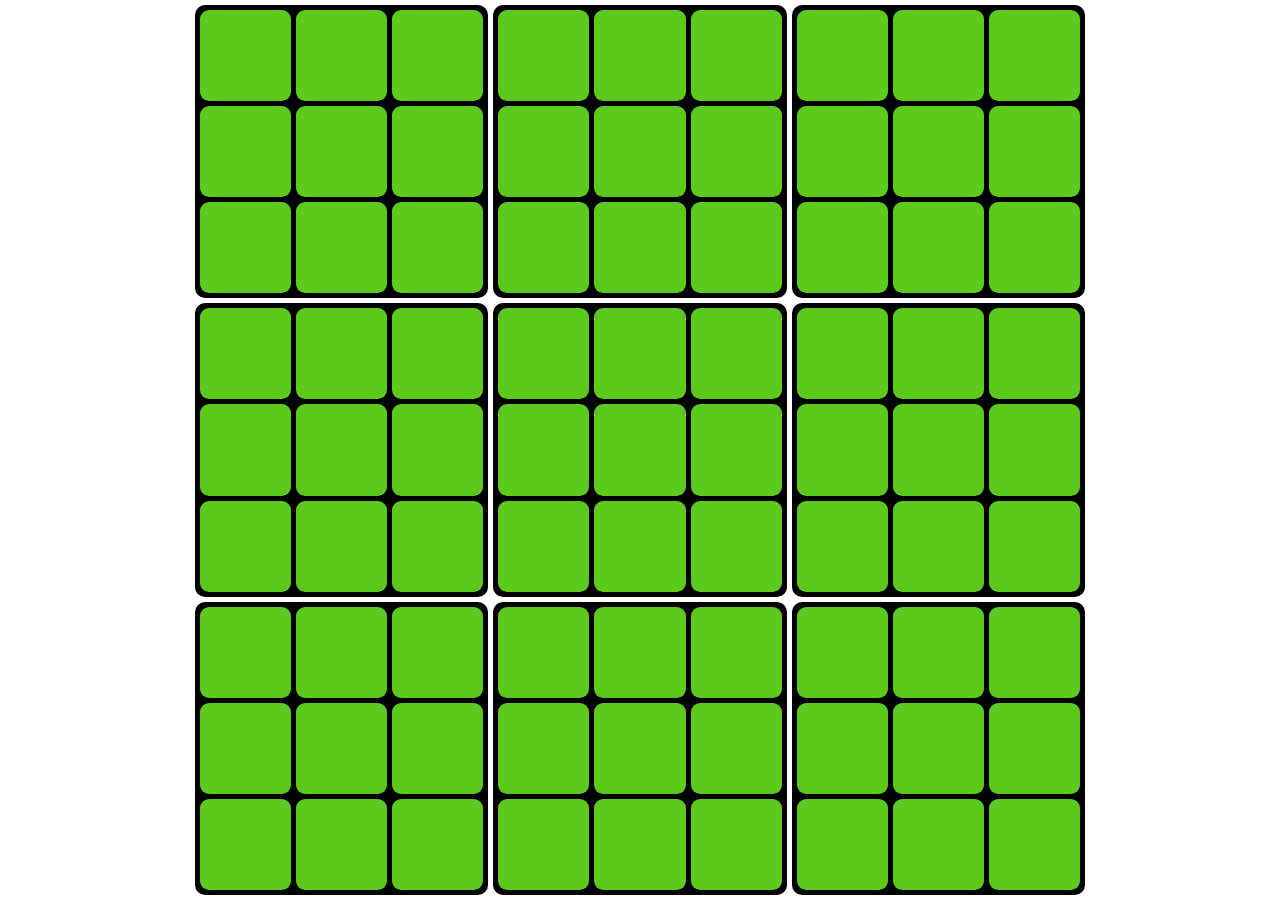
==== index.html @ 059cf575 "setup board and click event" ====
<!DOCTYPE html>
<html lang="en">
<head>
    <meta charset="UTF-8">
    <meta name="viewport" content="width=device-width, initial-scale=1.0">
    <title>3x3 Box</title>
    <style>
        * {
            padding: 0;
            margin: 0;
            box-sizing: border-box;
        }
        body{
            display: flex;
            justify-content: center;
            align-items: center;
            height: 100vh;
        }

        .box-container {
            display: grid;
            grid-template-columns: repeat(3, 1fr);
            grid-template-rows: repeat(3, 1fr);
            grid-gap: 5px;
            padding: 5px;
        }

        .box {
            display: grid;
            grid-template-columns: repeat(3, 1fr);
            grid-template-rows: repeat(3, 1fr);
            background-color: #000;
            overflow: hidden;
            border-radius: 10px;
            grid-gap: 5px;
            padding: 5px;
        }

        .XO-box {
            display: flex;
            width: 100%;
            height: 100%;
            line-height: calc(50% - 400%);
            border-radius: 10%;
            font-size: 400%;
            text-align: center;
            background-color: rgb(92, 202, 29);
            cursor: pointer;
            justify-content: center;
            align-items: center;
        }

    </style>
</head>
<body>
    <div class="box-container">
        <div class="box"></div>
        <div class="box"></div>
        <div class="box"></div>
        <div class="box"></div>
        <div class="box"></div>
        <div class="box"></div>
        <div class="box"></div>
        <div class="box"></div>
        <div class="box"></div>
    </div>
</body>
<script src="script.js"></script>
<script>
    const container = document.querySelector('.box-container')
    const boxes = document.querySelectorAll('.box');
    Resize();
    function Resize(){
        const size = Math.min(window.innerWidth, window.innerHeight);
        container.style.width = size + 'px';
        container.style.height = size + 'px';
    }
    window.addEventListener('resize', () => {Resize()})


    boxes.forEach((box,index) => {
        box.id = index;
       for(let i = 0; i < 9; i++){
            const div = document.createElement('div');
            div.classList.add('XO-box');
            div.dataset.row = Math.floor(i / 3);
            div.dataset.col = i % 3;
            box.appendChild(div);
            div.addEventListener('click', (e) => {
               play(e, index)
            })
       }
    })
</script>
</html>
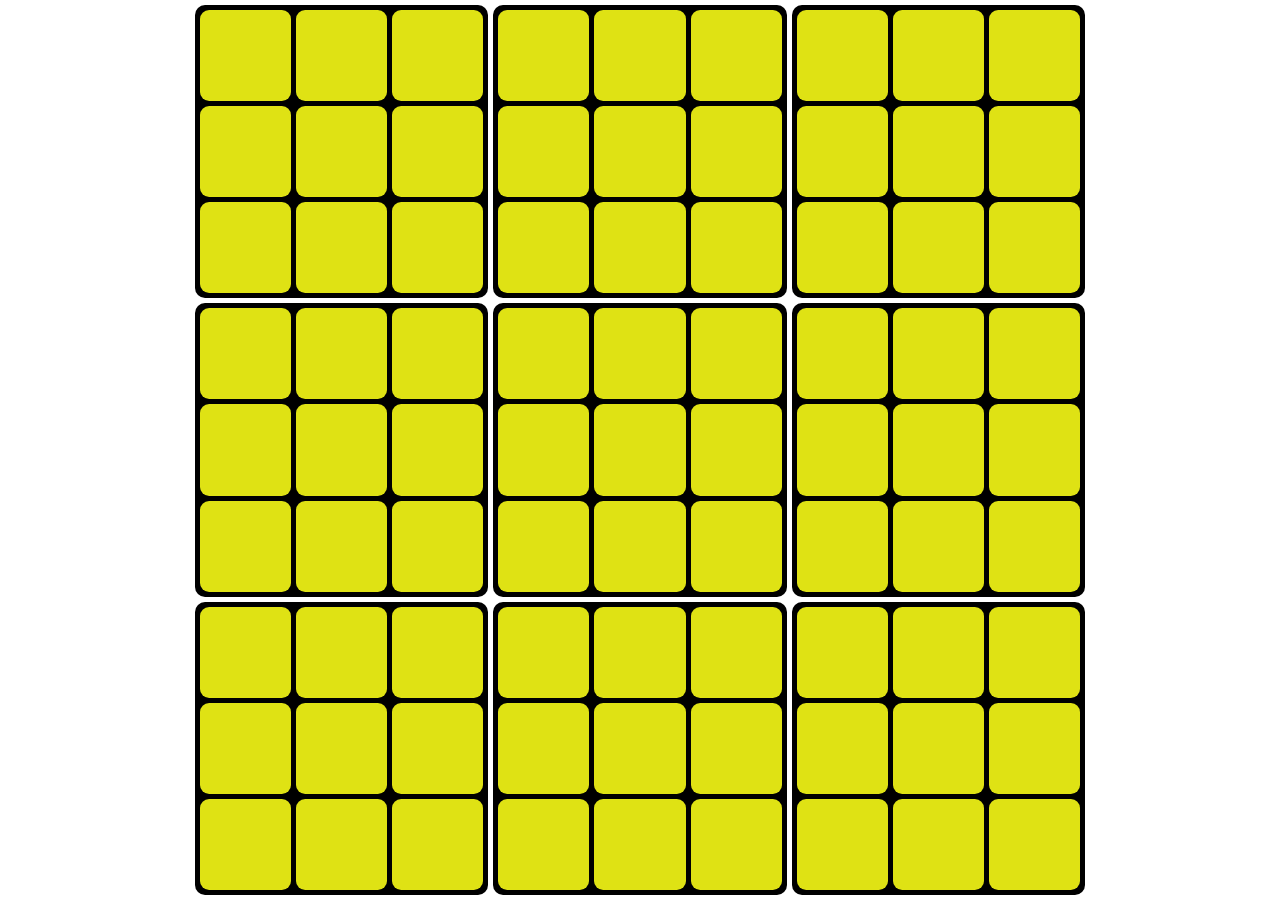
==== commit 9b1bf97d: "check winner and color it's cells" ====
--- a/index.html
+++ b/index.html
@@ -44,10 +44,17 @@
             border-radius: 10%;
             font-size: 400%;
             text-align: center;
-            background-color: rgb(92, 202, 29);
+            background-color: rgb(223, 226, 20);
             cursor: pointer;
             justify-content: center;
             align-items: center;
+        }
+        .freeze{
+            pointer-events: none;
+        }
+
+        .win{
+            background-color: rgb(92, 202, 29);
         }
 
     </style>
@@ -66,30 +73,4 @@
     </div>
 </body>
 <script src="script.js"></script>
-<script>
-    const container = document.querySelector('.box-container')
-    const boxes = document.querySelectorAll('.box');
-    Resize();
-    function Resize(){
-        const size = Math.min(window.innerWidth, window.innerHeight);
-        container.style.width = size + 'px';
-        container.style.height = size + 'px';
-    }
-    window.addEventListener('resize', () => {Resize()})
-
-
-    boxes.forEach((box,index) => {
-        box.id = index;
-       for(let i = 0; i < 9; i++){
-            const div = document.createElement('div');
-            div.classList.add('XO-box');
-            div.dataset.row = Math.floor(i / 3);
-            div.dataset.col = i % 3;
-            box.appendChild(div);
-            div.addEventListener('click', (e) => {
-               play(e, index)
-            })
-       }
-    })
-</script>
 </html>
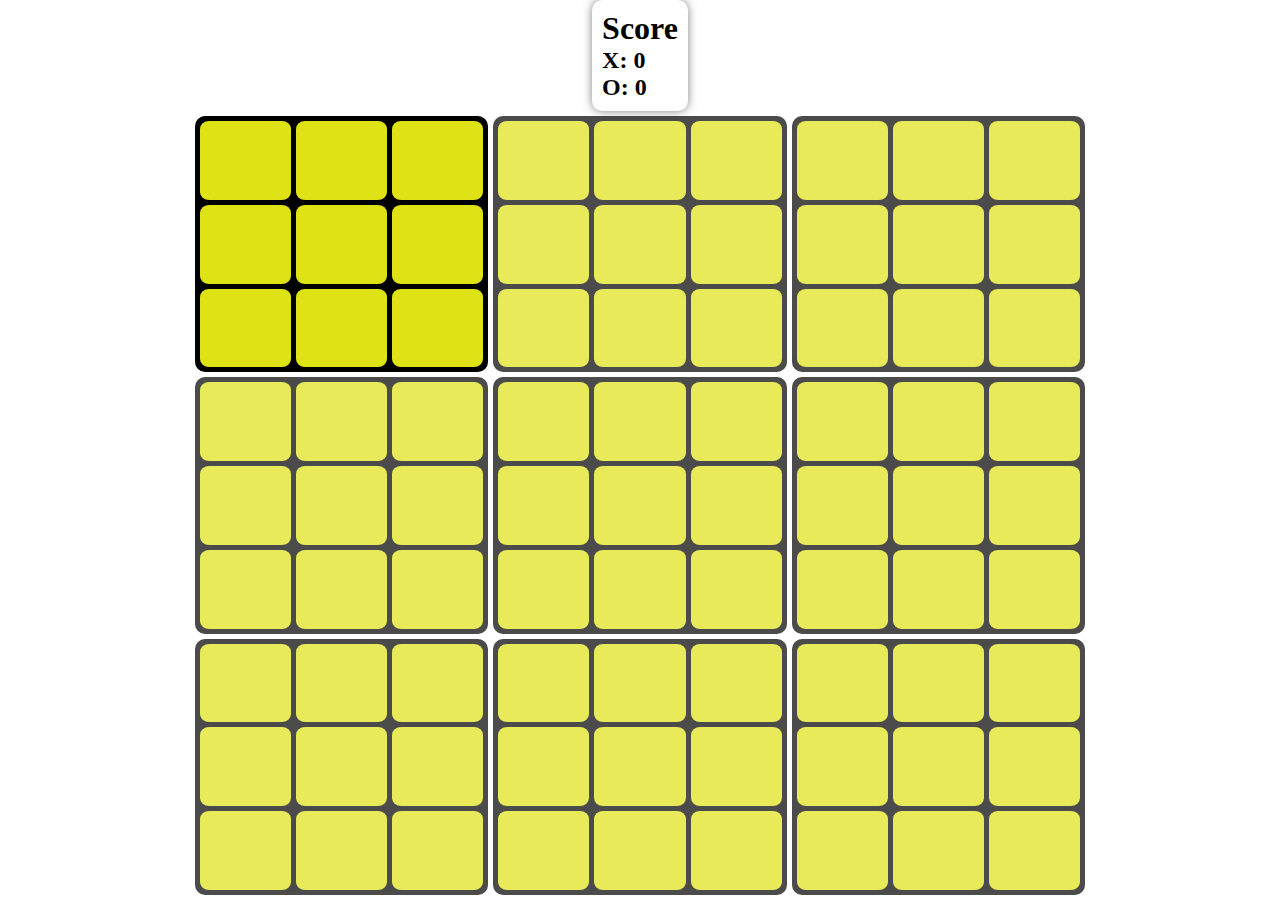
==== commit 555430fd: "done" ====
--- a/index.html
+++ b/index.html
@@ -12,9 +12,10 @@
         }
         body{
             display: flex;
+            align-items: center;
+            flex-direction: column;
+            height: 100vh;
             justify-content: center;
-            align-items: center;
-            height: 100vh;
         }
 
         .box-container {
@@ -49,7 +50,11 @@
             justify-content: center;
             align-items: center;
         }
+        .opacity{
+            opacity: 0.7;
+        }
         .freeze{
+            opacity: 0.5;
             pointer-events: none;
         }
 
@@ -57,19 +62,31 @@
             background-color: rgb(92, 202, 29);
         }
 
+        .score{
+            padding: 10px;
+            background-color: rgb(255, 255, 255);
+            border-radius: 10px;
+            box-shadow: 0 0 10px rgba(0, 0, 0, 0.5);
+        }
+
     </style>
 </head>
 <body>
+    <div class="score">
+        <h1>Score</h1>
+        <h2>X: <span class="X" id="X">0</span></h2>
+        <h2>O: <span class="O" id="O">0</span></h2>
+    </div>
     <div class="box-container">
-        <div class="box"></div>
-        <div class="box"></div>
-        <div class="box"></div>
-        <div class="box"></div>
-        <div class="box"></div>
-        <div class="box"></div>
-        <div class="box"></div>
-        <div class="box"></div>
-        <div class="box"></div>
+        <div class="box opacity"></div>
+        <div class="box opacity"></div>
+        <div class="box opacity"></div>
+        <div class="box opacity"></div>
+        <div class="box opacity"></div>
+        <div class="box opacity"></div>
+        <div class="box opacity"></div>
+        <div class="box opacity"></div>
+        <div class="box opacity"></div>
     </div>
 </body>
 <script src="script.js"></script>
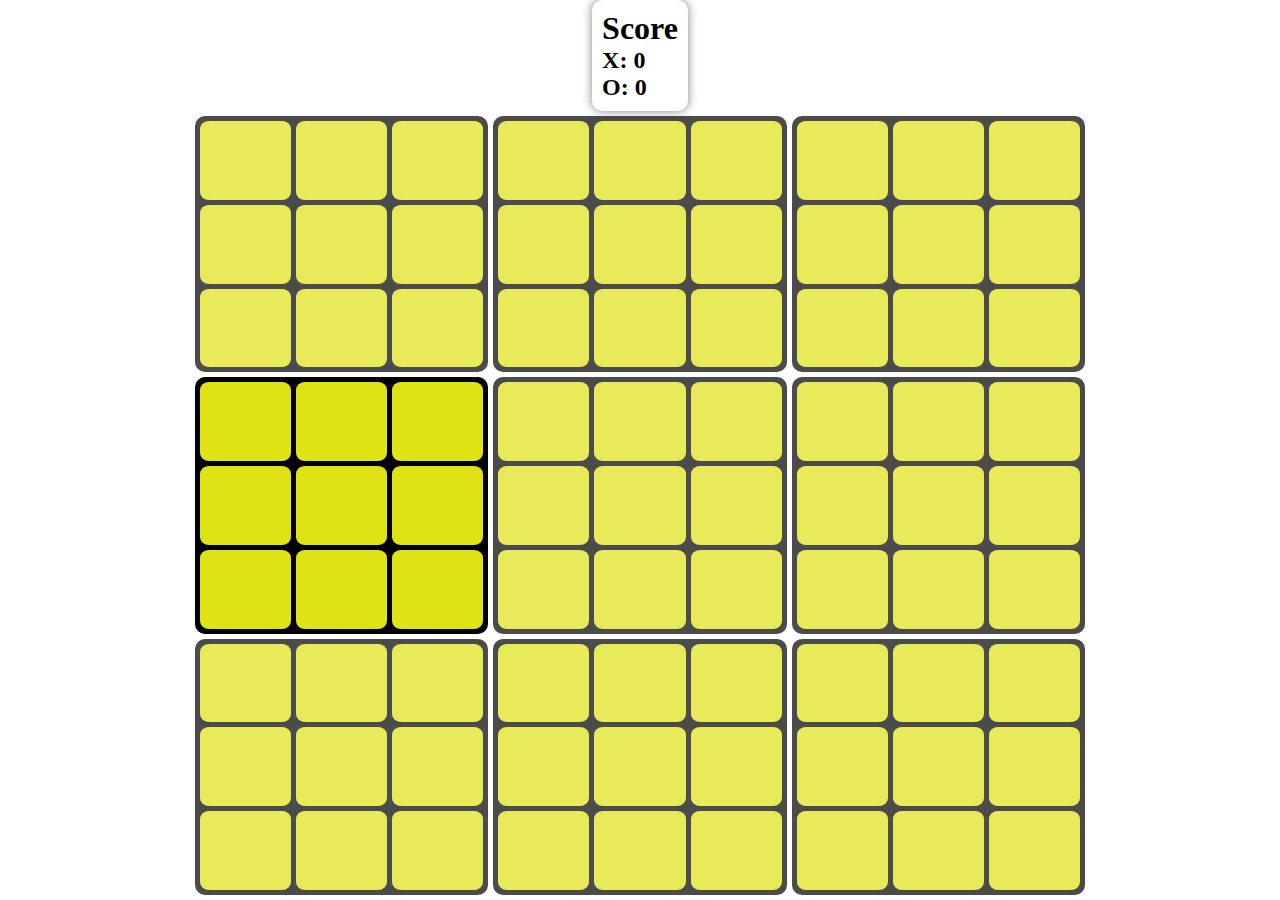
==== commit bdb30377: "link css" ====
--- a/index.html
+++ b/index.html
@@ -4,72 +4,7 @@
     <meta charset="UTF-8">
     <meta name="viewport" content="width=device-width, initial-scale=1.0">
     <title>3x3 Box</title>
-    <style>
-        * {
-            padding: 0;
-            margin: 0;
-            box-sizing: border-box;
-        }
-        body{
-            display: flex;
-            align-items: center;
-            flex-direction: column;
-            height: 100vh;
-            justify-content: center;
-        }
-
-        .box-container {
-            display: grid;
-            grid-template-columns: repeat(3, 1fr);
-            grid-template-rows: repeat(3, 1fr);
-            grid-gap: 5px;
-            padding: 5px;
-        }
-
-        .box {
-            display: grid;
-            grid-template-columns: repeat(3, 1fr);
-            grid-template-rows: repeat(3, 1fr);
-            background-color: #000;
-            overflow: hidden;
-            border-radius: 10px;
-            grid-gap: 5px;
-            padding: 5px;
-        }
-
-        .XO-box {
-            display: flex;
-            width: 100%;
-            height: 100%;
-            line-height: calc(50% - 400%);
-            border-radius: 10%;
-            font-size: 400%;
-            text-align: center;
-            background-color: rgb(223, 226, 20);
-            cursor: pointer;
-            justify-content: center;
-            align-items: center;
-        }
-        .opacity{
-            opacity: 0.7;
-        }
-        .freeze{
-            opacity: 0.5;
-            pointer-events: none;
-        }
-
-        .win{
-            background-color: rgb(92, 202, 29);
-        }
-
-        .score{
-            padding: 10px;
-            background-color: rgb(255, 255, 255);
-            border-radius: 10px;
-            box-shadow: 0 0 10px rgba(0, 0, 0, 0.5);
-        }
-
-    </style>
+    <link rel="stylesheet" href="styles.css">
 </head>
 <body>
     <div class="score">
--- a/styles.css
+++ b/styles.css
@@ -0,0 +1,63 @@
+* {
+    padding: 0;
+    margin: 0;
+    box-sizing: border-box;
+}
+body{
+    display: flex;
+    align-items: center;
+    flex-direction: column;
+    height: 100vh;
+    justify-content: center;
+}
+
+.box-container {
+    display: grid;
+    grid-template-columns: repeat(3, 1fr);
+    grid-template-rows: repeat(3, 1fr);
+    grid-gap: 5px;
+    padding: 5px;
+}
+
+.box {
+    display: grid;
+    grid-template-columns: repeat(3, 1fr);
+    grid-template-rows: repeat(3, 1fr);
+    background-color: #000;
+    overflow: hidden;
+    border-radius: 10px;
+    grid-gap: 5px;
+    padding: 5px;
+}
+
+.XO-box {
+    display: flex;
+    width: 100%;
+    height: 100%;
+    line-height: calc(50% - 400%);
+    border-radius: 10%;
+    font-size: 400%;
+    text-align: center;
+    background-color: rgb(223, 226, 20);
+    cursor: pointer;
+    justify-content: center;
+    align-items: center;
+}
+.opacity{
+    opacity: 0.7;
+}
+.freeze{
+    opacity: 0.5;
+    pointer-events: none;
+}
+
+.win{
+    background-color: rgb(92, 202, 29);
+}
+
+.score{
+    padding: 10px;
+    background-color: rgb(255, 255, 255);
+    border-radius: 10px;
+    box-shadow: 0 0 10px rgba(0, 0, 0, 0.5);
+}
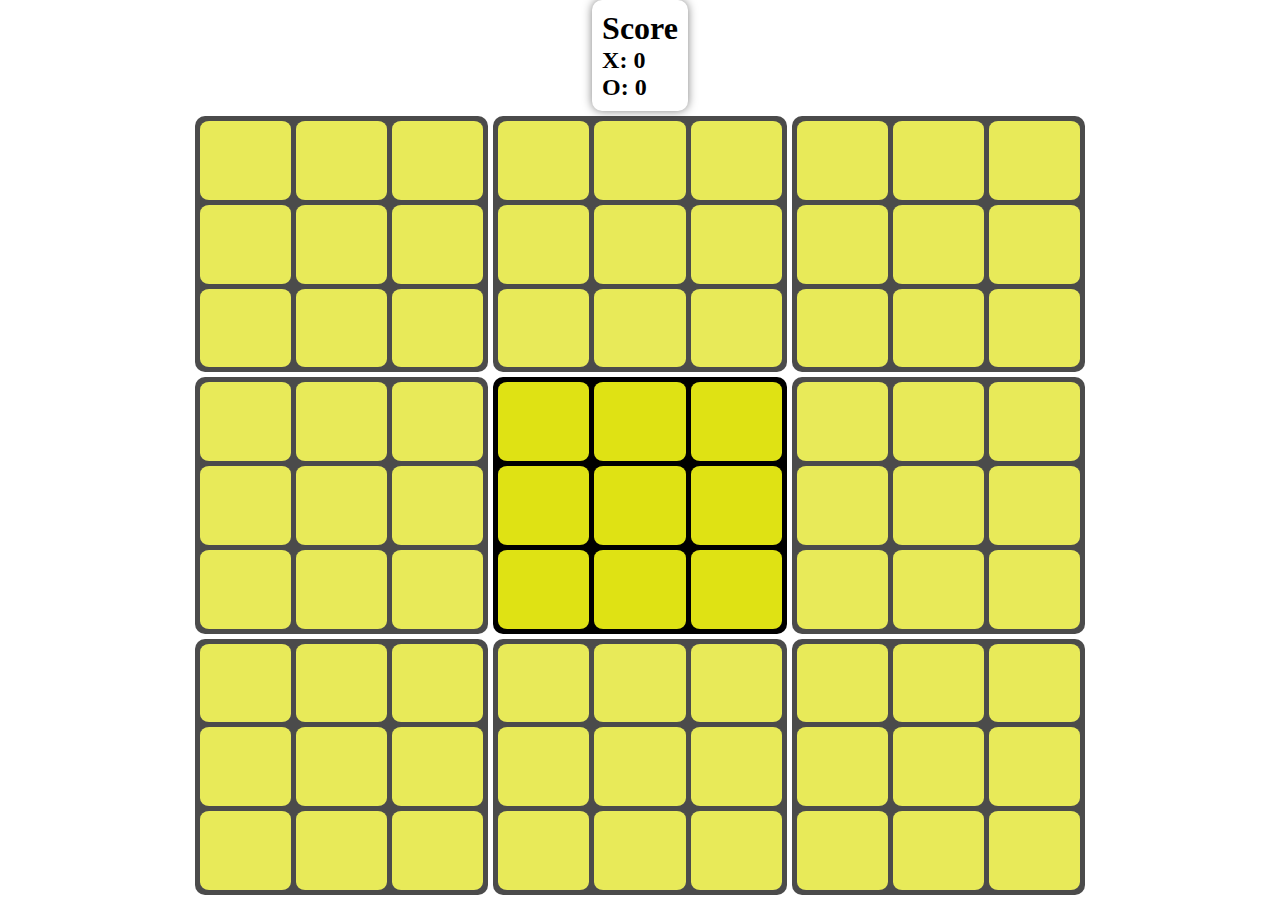
==== commit 2e638e20: "add computer player from xo repo" ====
--- a/index.html
+++ b/index.html
@@ -24,5 +24,6 @@
         <div class="box opacity"></div>
     </div>
 </body>
+<script src="computer.js"></script>
 <script src="script.js"></script>
 </html>
